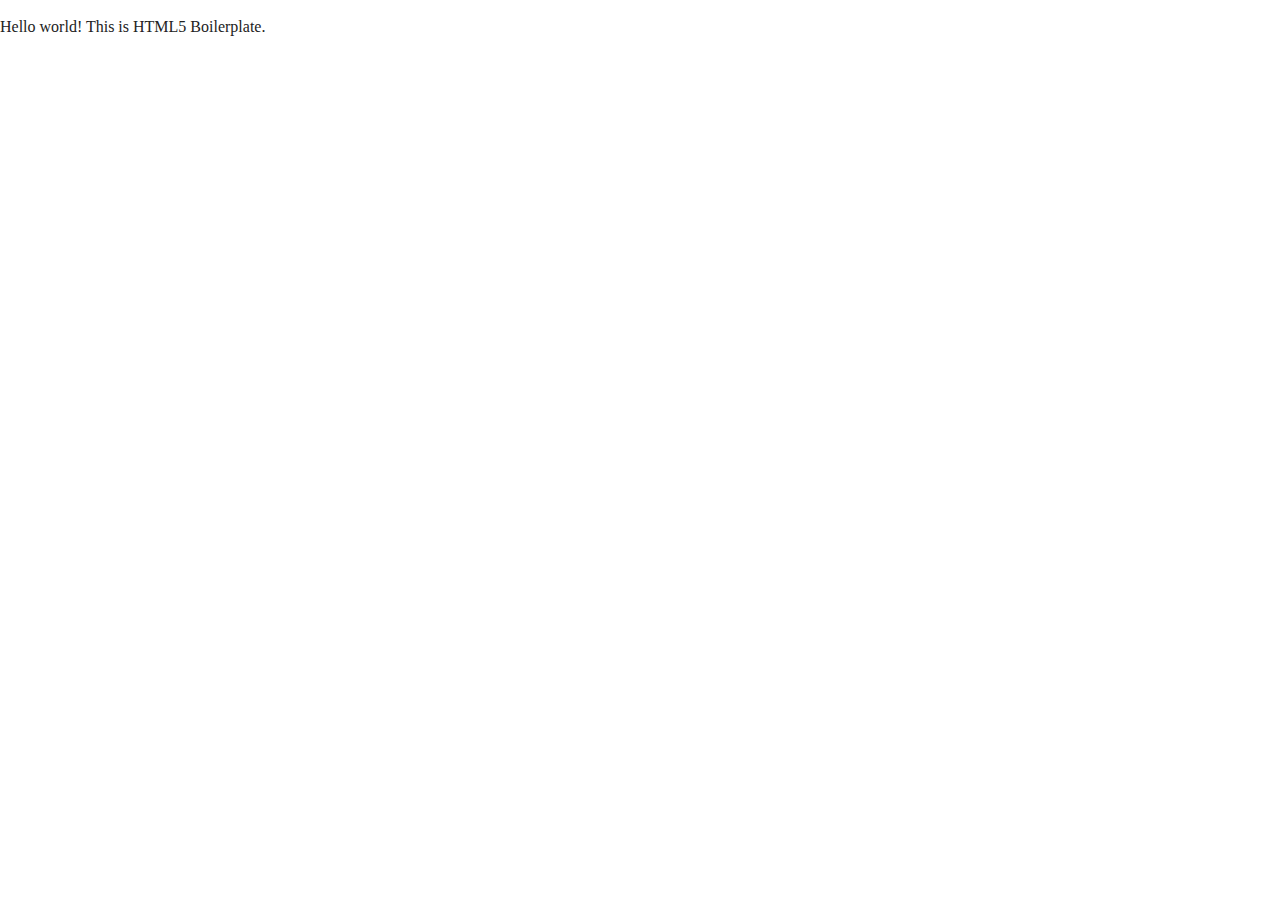
==== about/index.html @ 3a3b73b3 "Initial commit" ====
<!doctype html>
<html class="no-js" lang="">

<head>
  <meta charset="utf-8">
  <title></title>
  <meta name="description" content="">
  <meta name="viewport" content="width=device-width, initial-scale=1">

  <meta property="og:title" content="">
  <meta property="og:type" content="">
  <meta property="og:url" content="">
  <meta property="og:image" content="">

  <link rel="manifest" href="../site.webmanifest">
  <link rel="apple-touch-icon" href="icon.png">
  <!-- Place favicon.ico in the root directory -->

  <link rel="stylesheet" href="../css/normalize.css">
  <link rel="stylesheet" href="../css/main.css">

  <meta name="theme-color" content="#fafafa">
</head>

<body>

  <!-- Add your site or application content here -->
  <p>Hello world! This is HTML5 Boilerplate.</p>
  <script src="../js/vendor/modernizr-3.11.2.min.js"></script>
  <script src="../js/plugins.js"></script>
  <script src="../js/main.js"></script>

  <!-- Google Analytics: change UA-XXXXX-Y to be your site's ID. -->
  <script>
    window.ga = function () { ga.q.push(arguments) }; ga.q = []; ga.l = +new Date;
    ga('create', 'UA-XXXXX-Y', 'auto'); ga('set', 'anonymizeIp', true); ga('set', 'transport', 'beacon'); ga('send', 'pageview')
  </script>
  <script src="https://www.google-analytics.com/analytics.js" async></script>
</body>

</html>
---- css/main.css ----
/*! HTML5 Boilerplate v8.0.0 | MIT License | https://html5boilerplate.com/ */

/* main.css 2.1.0 | MIT License | https://github.com/h5bp/main.css#readme */
/*
 * What follows is the result of much research on cross-browser styling.
 * Credit left inline and big thanks to Nicolas Gallagher, Jonathan Neal,
 * Kroc Camen, and the H5BP dev community and team.
 */

/* ==========================================================================
   Base styles: opinionated defaults
   ========================================================================== */

html {
  color: #222;
  font-size: 1em;
  line-height: 1.4;
}

/*
 * Remove text-shadow in selection highlight:
 * https://twitter.com/miketaylr/status/12228805301
 *
 * Vendor-prefixed and regular ::selection selectors cannot be combined:
 * https://stackoverflow.com/a/16982510/7133471
 *
 * Customize the background color to match your design.
 */

::-moz-selection {
  background: #b3d4fc;
  text-shadow: none;
}

::selection {
  background: #b3d4fc;
  text-shadow: none;
}

/*
 * A better looking default horizontal rule
 */

hr {
  display: block;
  height: 1px;
  border: 0;
  border-top: 1px solid #ccc;
  margin: 1em 0;
  padding: 0;
}

/*
 * Remove the gap between audio, canvas, iframes,
 * images, videos and the bottom of their containers:
 * https://github.com/h5bp/html5-boilerplate/issues/440
 */

audio,
canvas,
iframe,
img,
svg,
video {
  vertical-align: middle;
}

/*
 * Remove default fieldset styles.
 */

fieldset {
  border: 0;
  margin: 0;
  padding: 0;
}

/*
 * Allow only vertical resizing of textareas.
 */

textarea {
  resize: vertical;
}

/* ==========================================================================
   Author's custom styles
   ========================================================================== */

/* ==========================================================================
   Helper classes
   ========================================================================== */

/*
 * Hide visually and from screen readers
 */

.hidden,
[hidden] {
  display: none !important;
}

/*
 * Hide only visually, but have it available for screen readers:
 * https://snook.ca/archives/html_and_css/hiding-content-for-accessibility
 *
 * 1. For long content, line feeds are not interpreted as spaces and small width
 *    causes content to wrap 1 word per line:
 *    https://medium.com/@jessebeach/beware-smushed-off-screen-accessible-text-5952a4c2cbfe
 */

.sr-only {
  border: 0;
  clip: rect(0, 0, 0, 0);
  height: 1px;
  margin: -1px;
  overflow: hidden;
  padding: 0;
  position: absolute;
  white-space: nowrap;
  width: 1px;
  /* 1 */
}

/*
 * Extends the .sr-only class to allow the element
 * to be focusable when navigated to via the keyboard:
 * https://www.drupal.org/node/897638
 */

.sr-only.focusable:active,
.sr-only.focusable:focus {
  clip: auto;
  height: auto;
  margin: 0;
  overflow: visible;
  position: static;
  white-space: inherit;
  width: auto;
}

/*
 * Hide visually and from screen readers, but maintain layout
 */

.invisible {
  visibility: hidden;
}

/*
 * Clearfix: contain floats
 *
 * For modern browsers
 * 1. The space content is one way to avoid an Opera bug when the
 *    `contenteditable` attribute is included anywhere else in the document.
 *    Otherwise it causes space to appear at the top and bottom of elements
 *    that receive the `clearfix` class.
 * 2. The use of `table` rather than `block` is only necessary if using
 *    `:before` to contain the top-margins of child elements.
 */

.clearfix::before,
.clearfix::after {
  content: " ";
  display: table;
}

.clearfix::after {
  clear: both;
}

/* ==========================================================================
   EXAMPLE Media Queries for Responsive Design.
   These examples override the primary ('mobile first') styles.
   Modify as content requires.
   ========================================================================== */

@media only screen and (min-width: 35em) {
  /* Style adjustments for viewports that meet the condition */
}

@media print,
  (-webkit-min-device-pixel-ratio: 1.25),
  (min-resolution: 1.25dppx),
  (min-resolution: 120dpi) {
  /* Style adjustments for high resolution devices */
}

/* ==========================================================================
   Print styles.
   Inlined to avoid the additional HTTP request:
   https://www.phpied.com/delay-loading-your-print-css/
   ========================================================================== */

@media print {
  *,
  *::before,
  *::after {
    background: #fff !important;
    color: #000 !important;
    /* Black prints faster */
    box-shadow: none !important;
    text-shadow: none !important;
  }

  a,
  a:visited {
    text-decoration: underline;
  }

  a[href]::after {
    content: " (" attr(href) ")";
  }

  abbr[title]::after {
    content: " (" attr(title) ")";
  }

  /*
   * Don't show links that are fragment identifiers,
   * or use the `javascript:` pseudo protocol
   */
  a[href^="#"]::after,
  a[href^="javascript:"]::after {
    content: "";
  }

  pre {
    white-space: pre-wrap !important;
  }

  pre,
  blockquote {
    border: 1px solid #999;
    page-break-inside: avoid;
  }

  /*
   * Printing Tables:
   * https://web.archive.org/web/20180815150934/http://css-discuss.incutio.com/wiki/Printing_Tables
   */
  thead {
    display: table-header-group;
  }

  tr,
  img {
    page-break-inside: avoid;
  }

  p,
  h2,
  h3 {
    orphans: 3;
    widows: 3;
  }

  h2,
  h3 {
    page-break-after: avoid;
  }
}
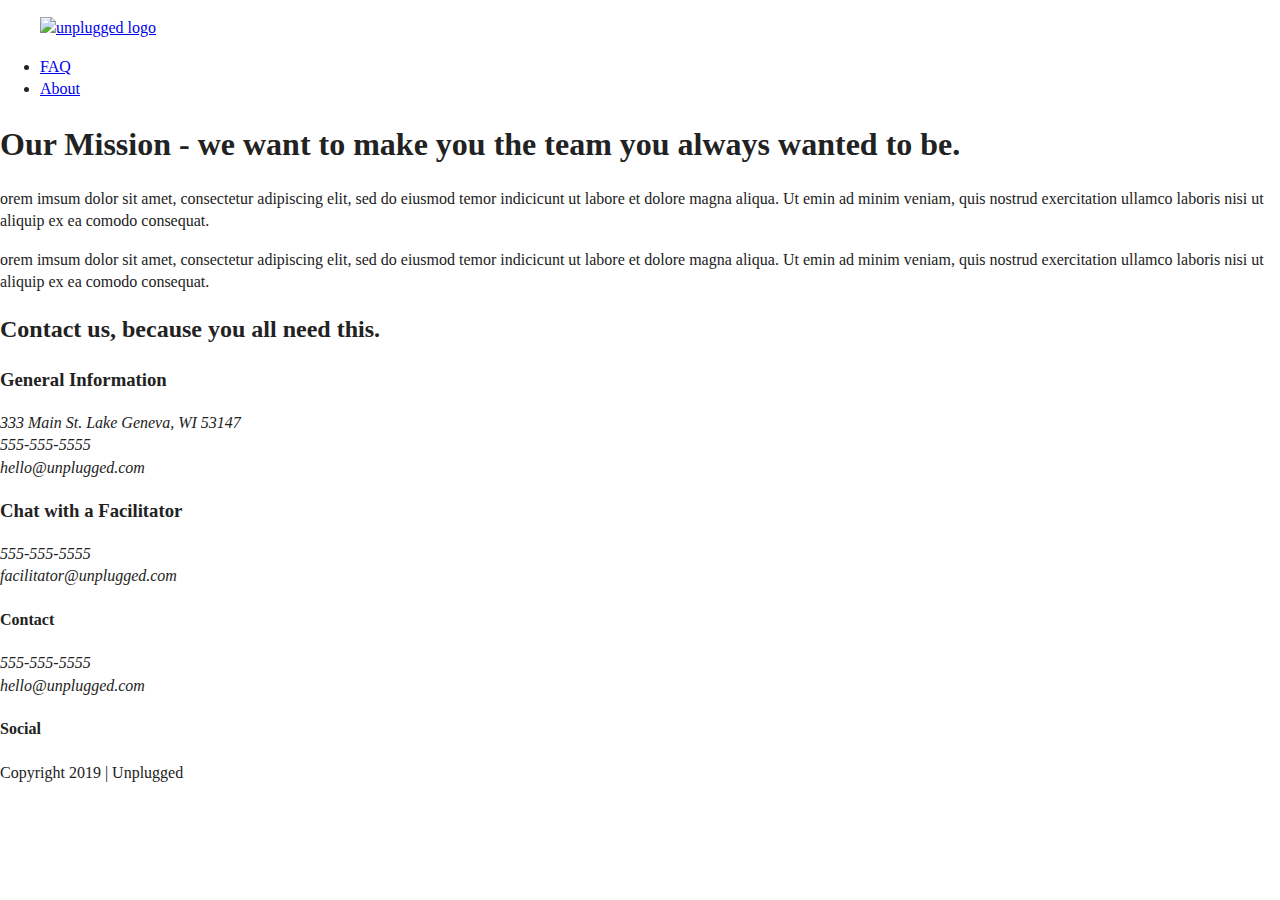
==== commit 001eb101: "Finished coding 'about' page." ====
--- a/about/index.html
+++ b/about/index.html
@@ -13,7 +13,7 @@
   <meta property="og:image" content="">
 
   <link rel="manifest" href="../site.webmanifest">
-  <link rel="apple-touch-icon" href="icon.png">
+  <link rel="apple-touch-icon" href="../icon.png">
   <!-- Place favicon.ico in the root directory -->
 
   <link rel="stylesheet" href="../css/normalize.css">
@@ -25,7 +25,85 @@
 <body>
 
   <!-- Add your site or application content here -->
-  <p>Hello world! This is HTML5 Boilerplate.</p>
+<header>
+    <div class="content-wrapper">
+        <figure>
+        <a href="#"><img src="img/unpluggedlogo.png" alt="unplugged logo"></a>
+        </figure>
+        <div class="header-divider"></div>
+        <nav>
+            <ul>
+                <li><a href="faq/index.html" target="_blank">FAQ</a></li>
+                <li><a href="about/index.html" target="_blank">About</a></li>
+            </ul>
+        </nav>
+    </div>
+</header>
+
+<main>
+    <section class="mission">
+        <div class="content-wrapper">
+            <h1>Our Mission - we want to make you the team you always wanted to be.</h1>
+            <div class="mission-content">
+                <p>orem imsum dolor sit amet, consectetur adipiscing elit, sed do eiusmod temor indicicunt ut labore et dolore magna aliqua. Ut emin ad minim veniam, quis nostrud exercitation ullamco laboris nisi ut aliquip ex ea comodo consequat.</p>
+                
+                <p>orem imsum dolor sit amet, consectetur adipiscing elit, sed do eiusmod temor indicicunt ut labore et dolore magna aliqua. Ut emin ad minim veniam, quis nostrud exercitation ullamco laboris nisi ut aliquip ex ea comodo consequat.</p>
+            </div> 
+        </div> <!--mission content wrapper ends -->
+    </section> <!-- contact-info -->
+    
+    <section class="map">
+        <figure>
+        
+        </figure>
+    </section>
+    
+    <section class="contact-section">
+        <div class="content-wrapper">
+            <h2>Contact us, because you all need this.</h2>
+                <div class="general-info">
+                    <h3>General Information</h3>
+                        <address>
+                            <p>333 Main St. Lake Geneva, WI 53147<br>555-555-5555<br>hello@unplugged.com
+                            </p>
+                        </address>
+                </div>
+                <div class="chat">
+                    <h3>Chat with a Facilitator</h3>
+                        <address>
+                            <p>555-555-5555<br>facilitator@unplugged.com</p>
+                        </address>
+                </div>
+         </div> <!-- content-wrapper ends here -->
+    </section> <!-- content section ends here -->
+</main> <!-- main ends -->
+
+<footer>
+    <div class="content-wrapper">
+        <div class="footer-content">
+            <div class="contact">
+                <h4>Contact</h4>
+                   <address>
+                        <p> 555-555-5555<br> hello@unplugged.com</p>
+                    </address>
+            </div>
+            <div class="social">
+                <h4>Social</h4>
+                    <div class="social-icons">
+                        <p><a href="https://www.facebook.com/yoursite" target="_blank"></a></p>
+                        <!-- other social links here -->
+                        <p><a href="https://www.twitter.com/yoursite" target="_blank"></a></p>
+                        <p><a href="https://www.instagram.com/yoursite" target="_blank"></a></p>
+                    </div>
+            </div>
+         </div> <!-- footer content ends -->
+     </div> <!-- footer content-wrapper ends -->
+     
+     <div class="copyright">
+        <p>Copyright 2019 | Unplugged</p>
+    </div>
+</footer>
+
   <script src="../js/vendor/modernizr-3.11.2.min.js"></script>
   <script src="../js/plugins.js"></script>
   <script src="../js/main.js"></script>
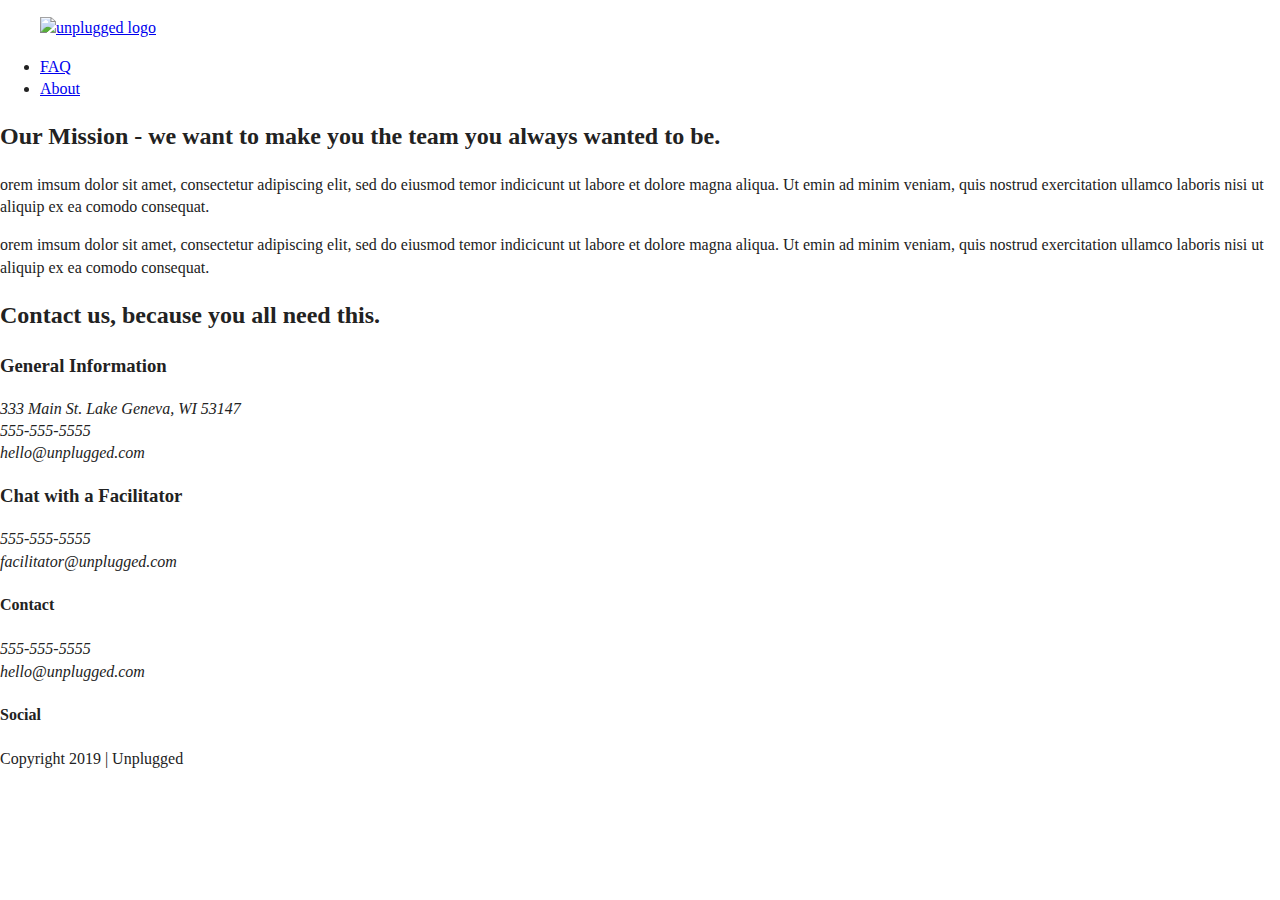
==== commit e0b328fd: "Correction to 'about' page and  finished coding  'faq' page." ====
--- a/about/index.html
+++ b/about/index.html
@@ -43,7 +43,7 @@
 <main>
     <section class="mission">
         <div class="content-wrapper">
-            <h1>Our Mission - we want to make you the team you always wanted to be.</h1>
+            <h2>Our Mission - we want to make you the team you always wanted to be.</h2>
             <div class="mission-content">
                 <p>orem imsum dolor sit amet, consectetur adipiscing elit, sed do eiusmod temor indicicunt ut labore et dolore magna aliqua. Ut emin ad minim veniam, quis nostrud exercitation ullamco laboris nisi ut aliquip ex ea comodo consequat.</p>
                 
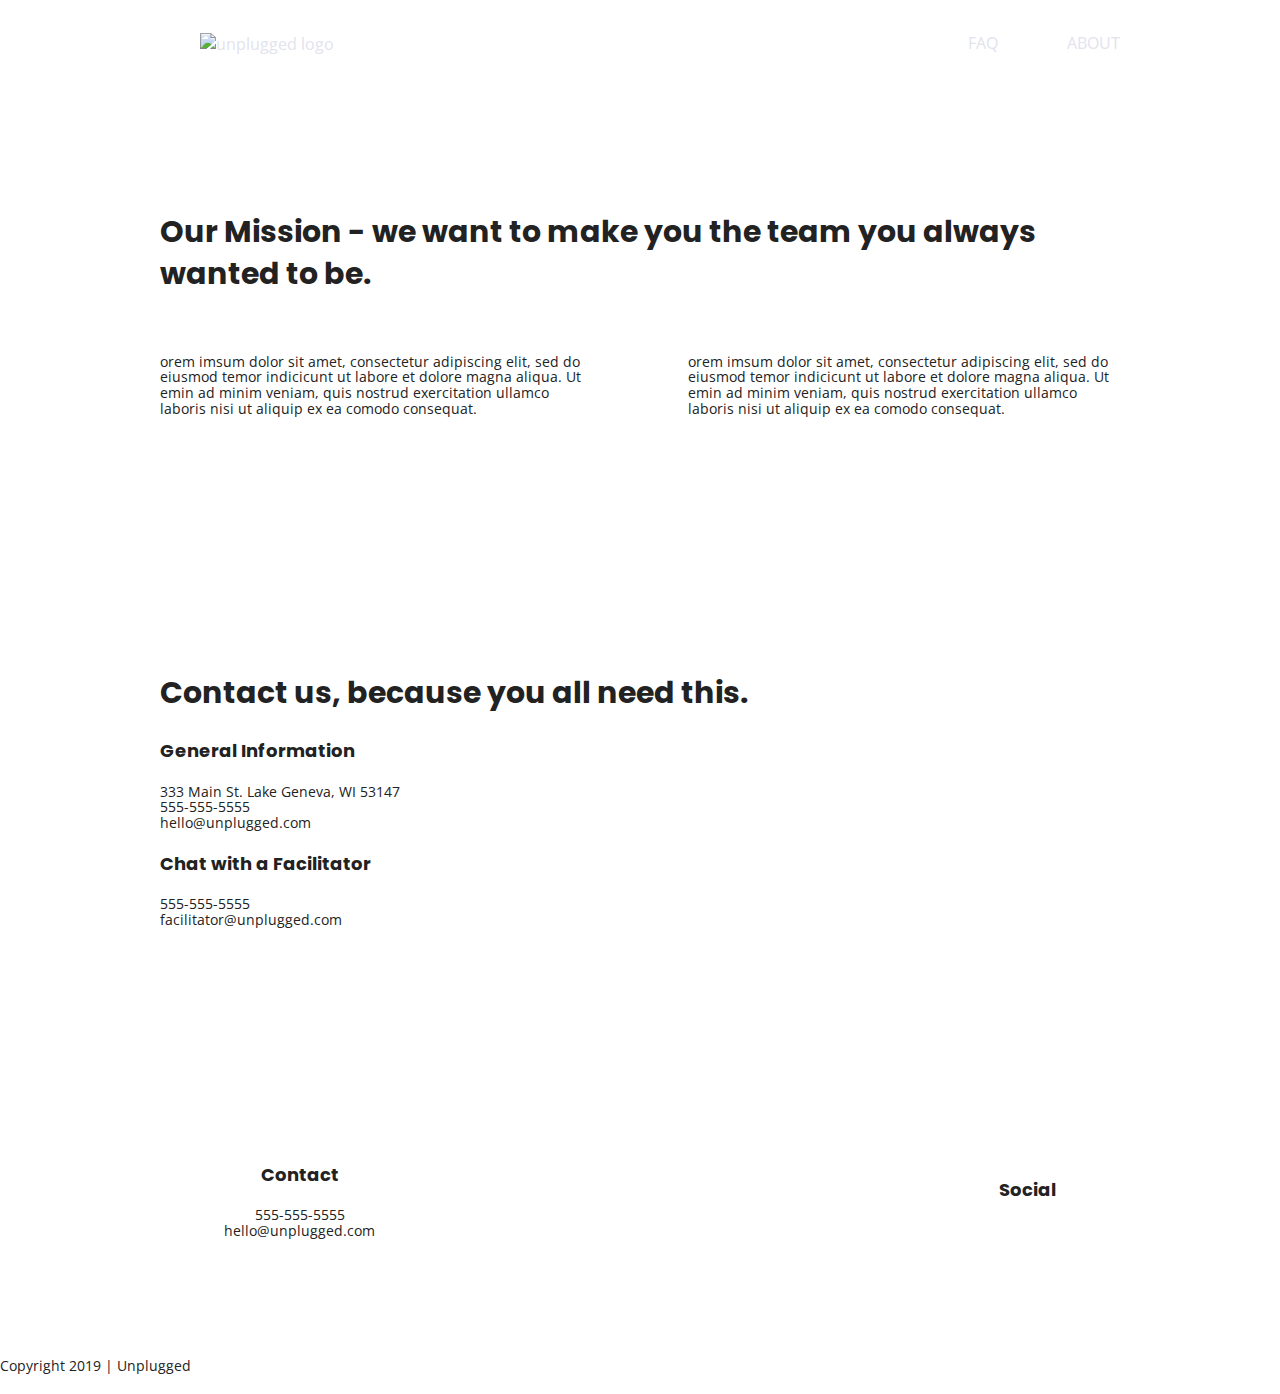
==== commit 0ee86ba6: "Text styles implemented." ====
--- a/about/index.html
+++ b/about/index.html
@@ -18,6 +18,8 @@
 
   <link rel="stylesheet" href="../css/normalize.css">
   <link rel="stylesheet" href="../css/main.css">
+  <!-- Google Fonts -->  	
+  <link href="https://fonts.googleapis.com/css?family=Open+Sans:400,700|Poppins:500,700" rel="stylesheet">
 
   <meta name="theme-color" content="#fafafa">
 </head>
@@ -34,7 +36,7 @@
         <nav>
             <ul>
                 <li><a href="faq/index.html" target="_blank">FAQ</a></li>
-                <li><a href="about/index.html" target="_blank">About</a></li>
+                <li><a href="about/index.html" target="_blank">ABOUT</a></li>
             </ul>
         </nav>
     </div>
--- a/css/main.css
+++ b/css/main.css
@@ -86,6 +86,257 @@
 /* ==========================================================================
    Author's custom styles
    ========================================================================== */
+   
+   /* General Styles */
+   
+   html {
+    font-size: 16px;
+   }
+   
+   body {
+    font-family: 'Open Sans', sans-serif;
+    font-size: 1em;
+    text-align: left;
+   }
+   
+   ul, ol {
+     list-style-type: none;
+   }
+   
+   a {
+     color: #e2e3ed;
+     text-decoration: none;
+   }
+   
+   h1, h2, h3, h4 {
+     font-family: 'Poppins', sans-serif;
+   }
+   
+   h1 {
+     font-size: 2.25em;
+   }
+   
+   h2 {
+     font-size: 1.875em;
+   }
+   
+   h3, h4 {
+     font-size: 1.125em; 
+     margin: 20px 0;
+   }
+   
+   p {
+     font-size: .875em;
+     line-height: 1.125;
+   }
+   
+   img {
+     
+   }
+   
+   address {
+     font-style: normal;   
+   }
+   
+   .content-wrapper {
+       width: 90%;
+       margin: 50px 0;
+    }
+   
+   /* -------------- Base Header - Footer Styles ------------------*/
+   
+   header,
+   footer {
+       display: flex;
+       justify-content: center;
+       align-items: center;
+       flex-flow: row wrap;
+    }
+    
+   
+   /* --- Header Styles ----*/
+   
+   header {
+       padding: 15px 0;
+   }
+   
+   header .content-wrapper {
+       display: flex;
+       justify-content: center;
+       align-items: center;
+       flex-flow: row wrap;
+       margin: 0;
+   }
+   
+   .header-divider {
+       width: 100%;
+       height: 1px;
+       margin: 10px 0 20px 0;
+   
+   }
+   
+   header nav {
+       width: 60%;
+       display: flex;
+       justify-content: space-around;
+       align-items: center;
+       flex-flow: row wrap;
+    }
+   
+   header nav ul {
+       width: 100%;
+       display: flex;
+       justify-content: space-around;
+   }
+   
+   /*---Footer styles----*/
+   
+   footer {
+       flex-direction: column;
+   }
+   
+   footer p {
+       margin: 0;
+   }
+   
+   footer .content-wrapper {
+       width: 55%;
+       margin: 50px 0;
+       text-align: center
+     }
+   
+   footer .contact {
+       margin-bottom: 50px;
+   }
+   
+   footer .social-icons {
+      display: flex;
+      justify-content: space-around;
+      align-items: center;
+   }
+  
+   footer .social-icons p {
+      display: flex;
+      justify-content: center;
+      align-items: center;
+   }
+   
+   footer .copyright {
+       margin: 20px 0;
+   }
+   
+   /* -------------- Mobile Styles - Homepage ------------------*/
+   
+    /* Hero area*/
+
+   .hero-area {
+       display: flex;
+       justify-content: center;
+       flex-flow: row wrap;
+   
+   }
+   
+    /* Aside */
+
+   aside {
+       display: flex;
+       justify-content: center;
+       align-items: center;
+       flex-flow: row wrap;
+   }
+   
+   /*Features*/
+   
+   .features {
+       display: flex;
+       justify-content: center;
+       flex-flow: row wrap;
+   }
+   
+   .features h2 {
+       margin-bottom: 60px;
+   }
+   
+   .features .features-items {
+       display: flex;
+       justify-content: center;
+       align-items: center;
+       flex-flow: row wrap;
+    }
+    
+   .features article {
+       width: 63%;
+       margin: 30px 0;
+    
+    }
+    
+    .features p {
+       margin: 0;
+    }
+   
+   /*Reviews*/
+   
+  .reviews {
+      display: flex;
+      justify-content: center;
+      flex-flow: row wrap;
+  }
+  
+  .reviews h2 {
+      margin-bottom: 40px;
+  }
+  
+  .reviews h3 {
+      width: 55%;
+      margin: 20px 0;
+  }
+  
+  /*--------------- About Page ------------------*/
+  
+  .mission {
+      display: flex;
+      justify-content: center;
+      align-items: center;
+      flex-flow: row wrap;
+  }
+  
+  .contact-section {
+      display: flex;
+      justify-content: center;
+      align-items: center;
+      flex-flow: row wrap;
+  }
+  
+  .contact-content p {
+      margin: 0;
+  }
+  
+  /*-------------- FAQ Page --------------------*/
+  
+  .faq {
+      display: flex;
+      justify-content: center;
+      align-items: center;
+      flex-flow: row wrap;
+  }
+  
+  .faq .content-wrapper {
+      margin: 50px 0 0 0;
+      display: flex;
+      justify-content: center;
+      align-items: center;
+      flex-flow: row wrap;
+  }
+  
+   .faq h2 {
+      margin-bottom: 40px;
+  }
+  
+  .faq-content  {
+      margin-bottom: 50px;
+  }
+   
+  
 
 /* ==========================================================================
    Helper classes
@@ -175,17 +426,192 @@
    Modify as content requires.
    ========================================================================== */
 
-@media only screen and (min-width: 35em) {
-  /* Style adjustments for viewports that meet the condition */
-}
-
-@media print,
-  (-webkit-min-device-pixel-ratio: 1.25),
-  (min-resolution: 1.25dppx),
-  (min-resolution: 120dpi) {
-  /* Style adjustments for high resolution devices */
-}
-
+@media only screen and (min-width: 768px) {
+    /*Tablet styles here*/
+    
+    /*General styles*/
+    .content-wrapper {
+        max-width: 640px;
+        margin: 100px 0;
+      }
+      
+    /*Header*/
+    header {
+        justify-content: space-around;
+        padding: 33px 0;
+    }
+    
+    header .content-wrapper {
+        width: 100%;
+        justify-content: space-between;
+    }
+    
+    header nav {
+        width: 20%;
+    }
+    
+    header nav ul {
+        justify-content: space-between;
+    }
+    
+    .header-divider {
+        display: none;
+    }
+    
+    /*Hero area*/
+    
+    aside .content-wrapper {
+        margin: 50px 0;
+        display: flex;
+        justify-content: space-between;
+        flex-flow: row wrap;
+    }
+    
+    aside .content-wrapper .form-description, 
+    aside .content-wrapper .form {
+        width: 40%;
+        margin: 0;
+    }
+    
+    /*Features*/
+    .features article {
+        display: flex;
+        justify-content: center;
+        align-items: center;
+        flex-flow: column wrap;
+        flex-basis: 50%;
+    }
+    
+    .features .features-item-description {
+        width: 62%;
+    }
+    
+    /*Reviews*/
+    .reviews article {
+        diplay: flex;
+        justify-content: space-between;
+    }
+    
+    .reviews article div {
+        width: 49%;
+    }
+    
+    /*Footer*/
+    footer .content-wrapper {
+        width: 65%;
+        margin: 100px 0;
+    }
+    
+    .footer-content {
+        display: flex;
+        justify-content: space-between;
+        align-items: center;
+    }
+    
+    footer .contact {
+        margin-bottom: 0;
+    }
+    
+    footer .copyright {
+        width: 100%;
+    }
+    
+    /*---------- About page --------*/
+    
+    .mission-content {
+        display: flex;
+        justify-content: space-between;
+        align-items: center;
+        padding-top: 20px;
+    }
+    
+    .mission-content p {
+        width: 45%;
+    }
+    
+    .content-section .content-wrapper h2{
+        width: 80%;
+    }
+    
+    .contact-content {
+        display: flex;
+        justify-content: space-between;
+        align-items: flex-start;
+    }
+    
+    /*---------- FAQ Page -----------*/
+    header {
+        padding: 15px 0;
+    }
+    
+     .faq .content-wrapper {
+        justify-content: space-between;
+    }
+    
+    .faq-content {
+        flex-basis: 45%;
+    }
+    
+    .faq h2 {
+        width: 100%;
+    }    
+}
+
+@media only screen and (min-width: 1200px) {
+    /*Desktop styles here*/
+    
+    .content-wrapper {
+        max-width: 960px;
+    }
+    
+    /* Hero area */
+    
+    .hero-area h1 {
+        width: 60%;
+    }
+    
+    /* Aside */
+    
+    aside .content-wrapper {
+        justify-content: space-around;
+    }
+    
+    aside .content-wrapper .form-description, 
+    aside .content-wrapper .form {
+        width: 30%;
+    }
+    
+    /* Features */
+    .features h2 {
+        width: 90%;
+    }
+    
+    .features article {
+        flex-basis: 33%;
+    }
+    
+    /* Reviews */
+    
+    .reviews article div {
+        width: 42%;
+    }
+    
+    /*------------- About Page ----------*/
+    
+    .mission h2,
+    .contact-section .content-wrapper h2 {
+        width: 95%;
+    }
+    
+    /*------------FAQ Page --------------*/
+    
+    
+    .faq h2 {
+        width: 100%;
+    }
+}
+    
+  
 /* ==========================================================================
    Print styles.
    Inlined to avoid the additional HTTP request:
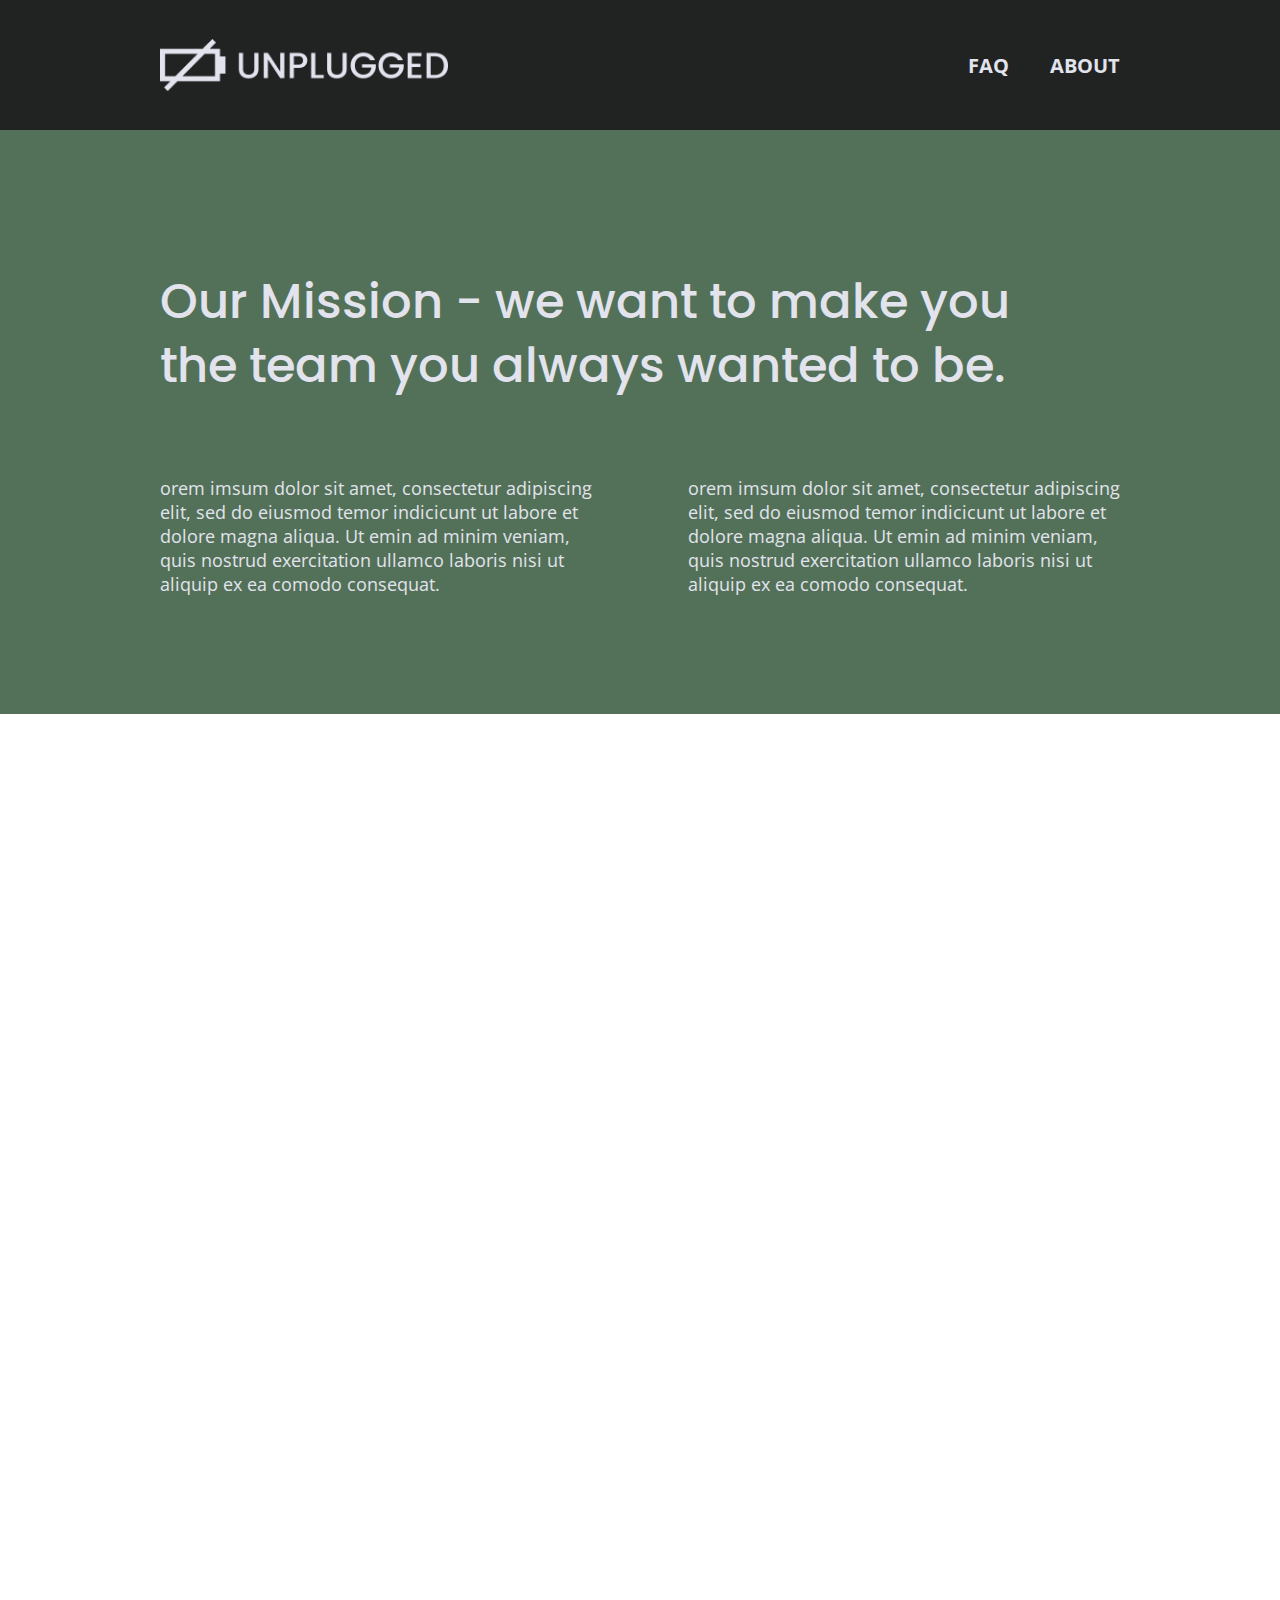
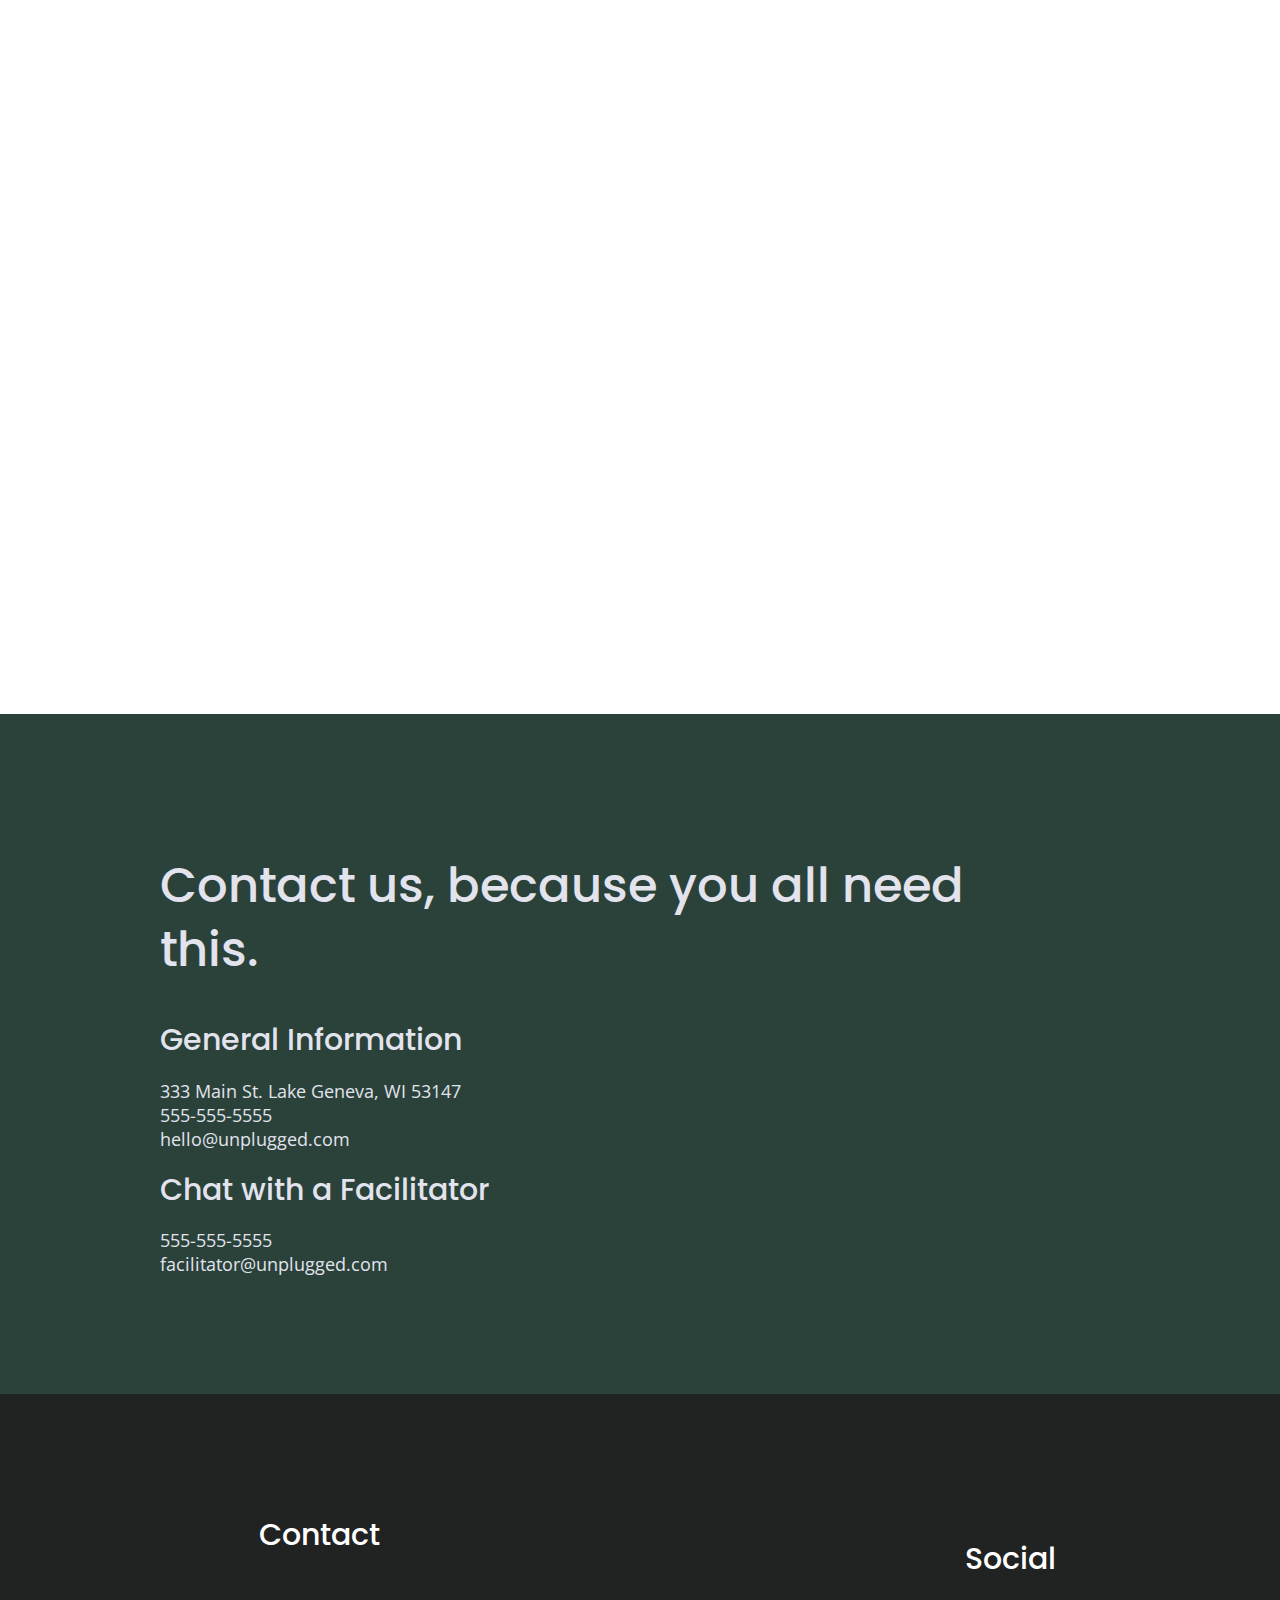
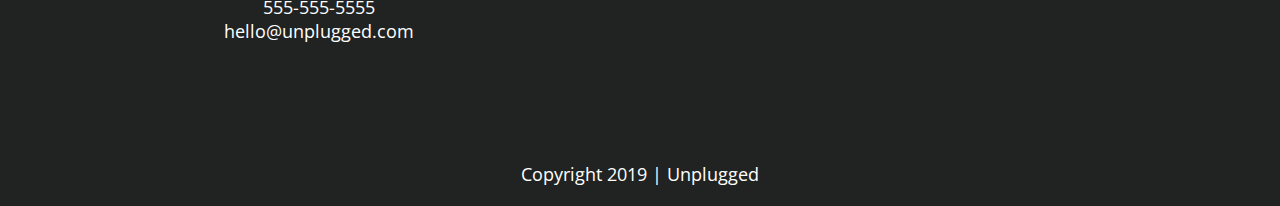
==== commit 11211fd6: "Corrected error in  'Reviews' section of homepage, updated 'About' page and added  map, updated 'FAQ" ====
--- a/about/index.html
+++ b/about/index.html
@@ -30,13 +30,13 @@
 <header>
     <div class="content-wrapper">
         <figure>
-        <a href="#"><img src="img/unpluggedlogo.png" alt="unplugged logo"></a>
+           <a href="#"> <img src="../img/unpluggedlogo.png" alt="unplugged logo"></a>
         </figure>
         <div class="header-divider"></div>
         <nav>
             <ul>
                 <li><a href="faq/index.html" target="_blank">FAQ</a></li>
-                <li><a href="about/index.html" target="_blank">ABOUT</a></li>
+                <li><a href="about/index.html" target="_blank">About</a></li>
             </ul>
         </nav>
     </div>
@@ -56,7 +56,7 @@
     
     <section class="map">
         <figure>
-        
+            <iframe src="https://www.google.com/maps/embed?pb=!1m18!1m12!1m3!1d2937.0859628856965!2d-88.42648574951345!3d42.59591962806514!2m3!1f0!2f0!3f0!3m2!1i1024!2i768!4f13.1!3m3!1m2!1s0x88058bbef1e33f19%3A0xa9e28adaef1aa0be!2s333%20Main%20St%2C%20Lake%20Geneva%2C%20WI%2053147%2C%20USA!5e0!3m2!1sen!2suk!4v1613220710590!5m2!1sen!2suk" width="600" height="450" frameborder="0" style="border:0;" allowfullscreen="" aria-hidden="false" tabindex="0"></iframe>
         </figure>
     </section>
     
--- a/css/main.css
+++ b/css/main.css
@@ -97,10 +97,11 @@
     font-family: 'Open Sans', sans-serif;
     font-size: 1em;
     text-align: left;
+    color: #e2e3ed;
    }
    
    ul, ol {
-     list-style-type: none;
+    list-style-type: none;
    }
    
    a {
@@ -108,13 +109,11 @@
      text-decoration: none;
    }
    
-   h1, h2, h3, h4 {
+   h2, h3, h4 {
      font-family: 'Poppins', sans-serif;
-   }
-   
-   h1 {
-     font-size: 2.25em;
-   }
+     font-weight: 500;
+   }
+   
    
    h2 {
      font-size: 1.875em;
@@ -131,7 +130,11 @@
    }
    
    img {
-     
+     width: 100%;
+   }
+   
+   figure {
+       margin: 0;
    }
    
    address {
@@ -151,6 +154,7 @@
        justify-content: center;
        align-items: center;
        flex-flow: row wrap;
+       background-color: #202322;
     }
     
    
@@ -172,11 +176,15 @@
        width: 100%;
        height: 1px;
        margin: 10px 0 20px 0;
+       background-color: #3a3a3a;
    
    }
    
    header nav {
        width: 60%;
+       font-size: 1.125em;
+       font-weight: 700;
+       text-transform: uppercase;
        display: flex;
        justify-content: space-around;
        align-items: center;
@@ -189,9 +197,23 @@
        justify-content: space-around;
    }
    
+   header nav ul li {
+      font-size: 1.125em;
+   }
+   
+   header figure {
+       width: 60%;
+       display: flex;
+       justify-content: center;
+       align-items: center;
+       flex-flow: row wrap;
+   }
+   
    /*---Footer styles----*/
    
    footer {
+       text-align: center;
+       color:#ffffff; 
        flex-direction: column;
    }
    
@@ -202,7 +224,6 @@
    footer .content-wrapper {
        width: 55%;
        margin: 50px 0;
-       text-align: center
      }
    
    footer .contact {
@@ -233,8 +254,21 @@
        display: flex;
        justify-content: center;
        flex-flow: row wrap;
-   
-   }
+       min-height: 500px;
+       background: url("../img/jake-melara-30679-unsplash.jpg");
+       background-size: cover;
+       background-repeat: no repeat;
+       background-position: center;
+   }
+   
+   
+   .hero-area h1 {
+       font-size: 2.25em;
+       font-family: 'Poppins', Helvetica, Arial, sans-serif;
+       font-weight: 500;
+       line-height: 1.2;
+   }
+   
    
     /* Aside */
 
@@ -243,7 +277,34 @@
        justify-content: center;
        align-items: center;
        flex-flow: row wrap;
-   }
+       background-color: #527158;
+   }
+   
+   aside.form {
+       margin-top: 30px;
+   }
+   
+   input[type=text] {
+      box-sizing: border-box;
+      width: 100%;
+      color: #2a423a;
+      font-style: italic;
+      padding: 1em;
+   }
+
+   input[type=button] {
+      width: 100%;
+      padding: 20px 0;
+      margin-top: 20px;
+      background-color: #2a423a;
+      font-family: 'Poppins', Helvetica, Arial, sans-serif;
+      font-weight: 500;
+      font-size: 1.125em;
+      color: #e2e3ed;
+      border: none;
+      text-align: center;
+      text-transform: uppercase;
+   } 
    
    /*Features*/
    
@@ -251,7 +312,9 @@
        display: flex;
        justify-content: center;
        flex-flow: row wrap;
-   }
+       background: url("../img/rawpixel-800820-unsplash1.jpg") center no-repeat #333;
+       background-size: cover;
+    }
    
    .features h2 {
        margin-bottom: 60px;
@@ -267,49 +330,70 @@
    .features article {
        width: 63%;
        margin: 30px 0;
-    
     }
     
     .features p {
+       text-align: center;
        margin: 0;
     }
    
    /*Reviews*/
    
-  .reviews {
-      display: flex;
-      justify-content: center;
-      flex-flow: row wrap;
-  }
-  
-  .reviews h2 {
-      margin-bottom: 40px;
-  }
-  
-  .reviews h3 {
-      width: 55%;
-      margin: 20px 0;
-  }
+    .reviews {
+       display: flex;
+       justify-content: center;
+       flex-flow: row wrap;
+       background-color: #2a423a;
+    }
+    
+  
+    .reviews h2 {
+       margin-bottom: 40px;
+       line-height: 1;
+    }
+  
+    .reviews h3 {
+       width: 55%;
+       margin: 20px 0;
+    }
   
   /*--------------- About Page ------------------*/
   
-  .mission {
-      display: flex;
-      justify-content: center;
-      align-items: center;
-      flex-flow: row wrap;
-  }
-  
-  .contact-section {
-      display: flex;
-      justify-content: center;
-      align-items: center;
-      flex-flow: row wrap;
-  }
-  
-  .contact-content p {
-      margin: 0;
-  }
+    .mission {
+       display: flex;
+       justify-content: center;
+       align-items: center;
+       flex-flow: row wrap;
+       background-color: #527158;
+    }
+    
+    .map figure {
+        width: 100%;
+        position: relative;
+        padding-bottom: 125%;
+        height: 0;
+        overflow: hidden;
+    }
+    
+    .map iframe {
+        position: absolute;
+        top: 0;
+        left: 0;
+        width: 100%;
+        height: 100%;
+    }
+  
+    .contact-section {
+       display: flex;
+       justify-content: center;
+       align-items: center;
+       flex-flow: row wrap;
+       background-color: #2a423a;
+    }
+  
+    .contact-content p {
+       margin: 0;
+    }
   
   /*-------------- FAQ Page --------------------*/
   
@@ -318,6 +402,7 @@
       justify-content: center;
       align-items: center;
       flex-flow: row wrap;
+      background-color: #527158;
   }
   
   .faq .content-wrapper {
@@ -330,10 +415,15 @@
   
    .faq h2 {
       margin-bottom: 40px;
+      line-height: 1;
   }
   
   .faq-content  {
       margin-bottom: 50px;
+  }
+  
+  .faq-content h4 {
+      line-height: 1.333;
   }
    
   
@@ -430,10 +520,24 @@
     /*Tablet styles here*/
     
     /*General styles*/
-    .content-wrapper {
+    
+    
+  
+    
+     .content-wrapper {
         max-width: 640px;
         margin: 100px 0;
-      }
+     }
+      
+     h2 {
+        font-size: 2.25em;
+        line-height: 1.333;
+     }
+
+     h3 {
+        font-size: 1.5em;
+        line-height: 1.25;
+     }
       
     /*Header*/
     header {
@@ -446,8 +550,13 @@
         justify-content: space-between;
     }
     
+    header figure {
+       width: 36%;
+    }
+     
+    
     header nav {
-        width: 20%;
+    width: 30%;
     }
     
     header nav ul {
@@ -460,6 +569,17 @@
     
     /*Hero area*/
     
+    .hero-area {
+        min-height: 600px;
+    }
+    
+    .hero-area h1 {
+        font-size: 3em;
+        line-height: 1;
+        margin: 0;
+}
+    
+    /* Aside */
     aside .content-wrapper {
         margin: 50px 0;
         display: flex;
@@ -474,6 +594,11 @@
     }
     
     /*Features*/
+    
+    .features h2 {
+        margin-bottom: 20px;
+    }
+    
     .features article {
         display: flex;
         justify-content: center;
@@ -488,13 +613,26 @@
     
     /*Reviews*/
     .reviews article {
-        diplay: flex;
+        display: flex;
         justify-content: space-between;
     }
     
+    .reviews h2 {
+        width: 85%;
+    }
+    
+    .reviews article figure,
     .reviews article div {
-        width: 49%;
-    }
+        width:49%;
+     }
+     
+    .reviews h3 {
+        width: 75%;
+        margin: 0;
+     }
+     
+    
+   
     
     /*Footer*/
     footer .content-wrapper {
@@ -502,14 +640,24 @@
         margin: 100px 0;
     }
     
-    .footer-content {
+    footer .footer-content {
         display: flex;
         justify-content: space-between;
         align-items: center;
+        flex-direction: row;
     }
     
     footer .contact {
         margin-bottom: 0;
+    }
+    
+    footer h4 {
+        font-size: 1.5em;
+        margin-bottom: 40px;
+    }
+    
+    footer p {
+        line-height: 1.285;
     }
     
     footer .copyright {
@@ -539,10 +687,12 @@
         align-items: flex-start;
     }
     
+    .contact-content h4 {
+        font-size: 1.5em;
+    }
+    
     /*---------- FAQ Page -----------*/
-    header {
-        padding: 15px 0;
-    }
+   
     
      .faq .content-wrapper {
         justify-content: space-between;
@@ -554,20 +704,58 @@
     
     .faq h2 {
         width: 100%;
-    }    
+    } 
+    
+    .faq h4, .faq p {
+        font-size: .875em;
+        line-height: 1.125;
+    }
 }
 
 @media only screen and (min-width: 1200px) {
     /*Desktop styles here*/
     
+
+    
+    header figure {
+       width: 30%;
+       display: flex;
+       justify-content: center;
+       align-items: center;
+       flex-flow: row wrap;
+   }
+   
+    header nav {
+        width: 20%
+    }
+    
     .content-wrapper {
         max-width: 960px;
     }
     
+    h2 {
+    font-size: 2.25em;
+    }
+
+    h3, h4 {
+      font-size: 1.875em;
+    }
+
+    p {
+      font-size: 1.125em;
+      line-height: 1.333;
+    }
+    
+   
     /* Hero area */
+    
+    .hero-area {
+        height: 600px;
+    }
     
     .hero-area h1 {
         width: 60%;
+        font-size: 3.75em;
     }
     
     /* Aside */
@@ -581,6 +769,10 @@
         width: 30%;
     }
     
+    .form-description p {
+        font-size: 1.125em;
+    }
+    
     /* Features */
     .features h2 {
         width: 90%;
@@ -592,8 +784,16 @@
     
     /* Reviews */
     
+    .reviews h2 {
+        padding-bottom: 50px;
+    }
+    
     .reviews article div {
         width: 42%;
+    }
+    
+    footer h4 {
+        font-size: 1.875em;
     }
     
     /*------------- About Page ----------*/
@@ -601,6 +801,11 @@
     .mission h2,
     .contact-section .content-wrapper h2 {
         width: 95%;
+        font-size: 3em;
+    }
+    
+    .contact-content h4 {
+        font-size: 1.875em;
     }
     
     /*------------FAQ Page --------------*/
@@ -608,6 +813,12 @@
     
     .faq h2 {
         width: 100%;
+        font-size: 3em;
+    }
+    
+    .faq h4, .faq p {
+        font-size: 1.125em;
+        line-height: 1;
     }
 }
     
@@ -686,4 +897,3 @@
     page-break-after: avoid;
   }
 }
-
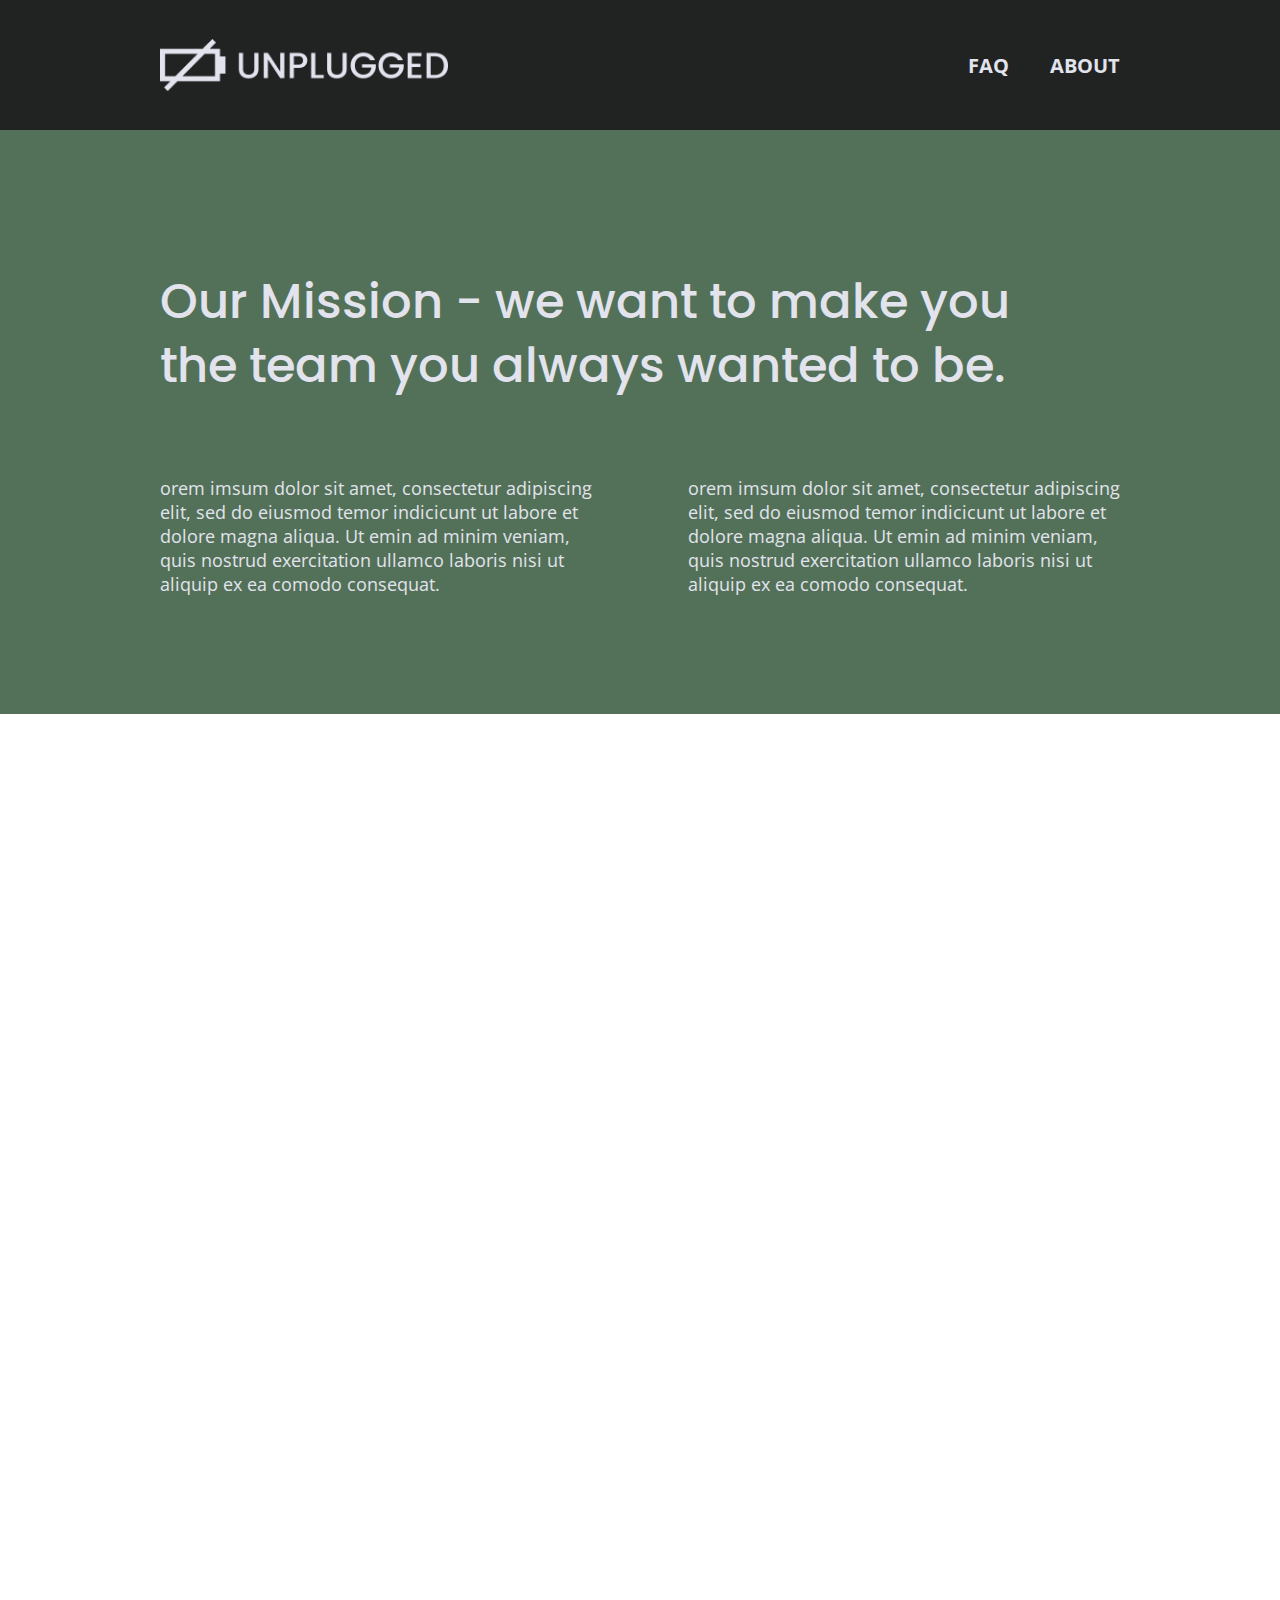
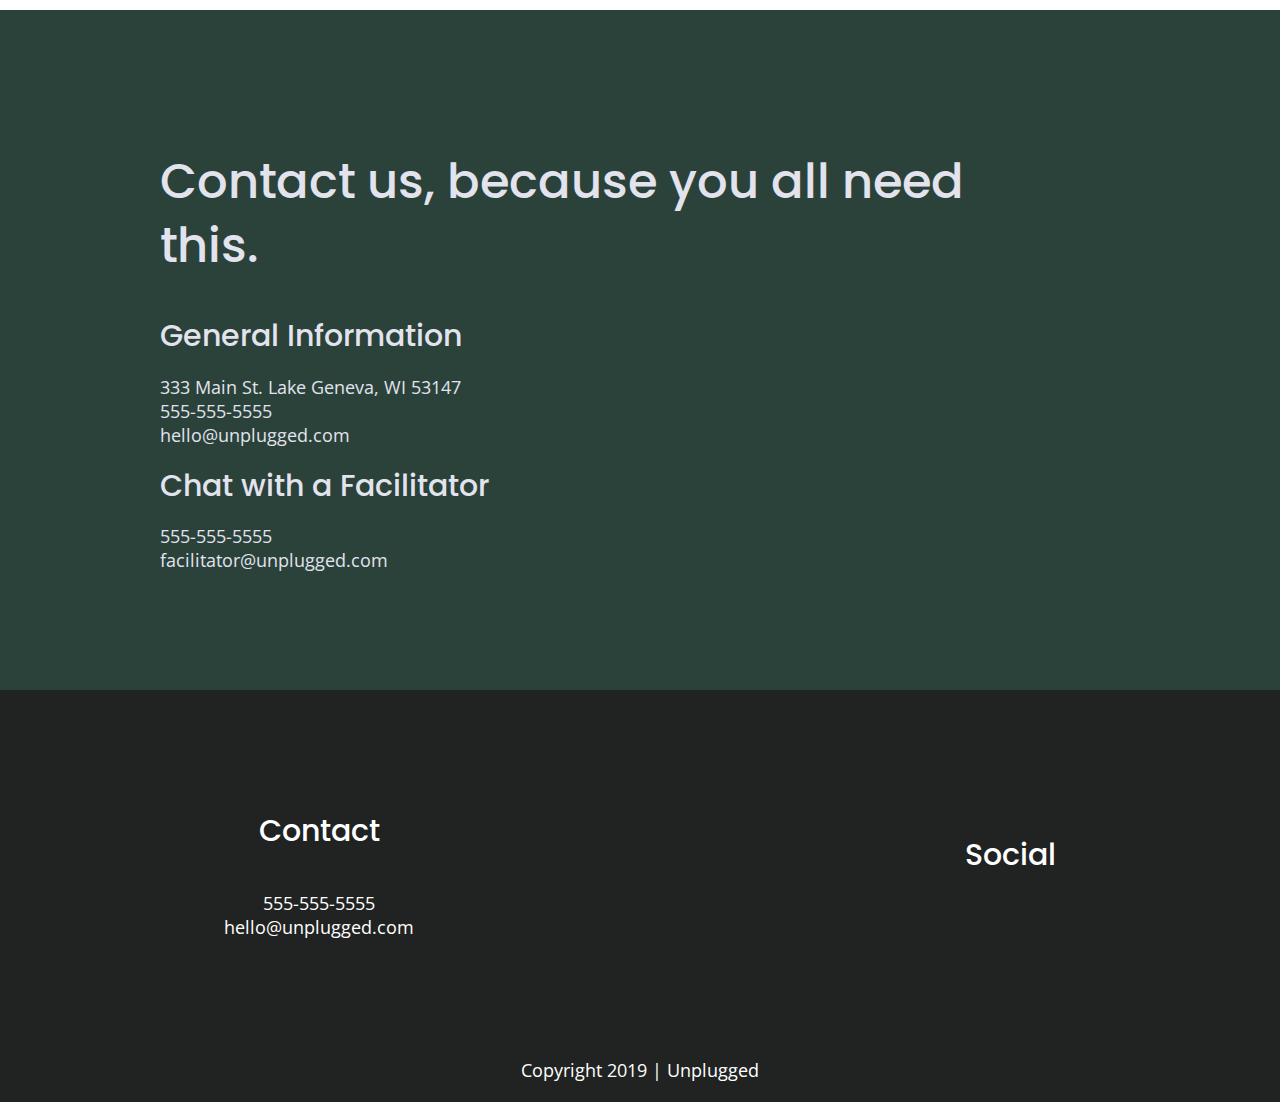
==== commit eb7096a1: "Added 'Features" and "Social" icons. Changed 'Feature' icon colors from mobile,  tablet and desktop." ====
--- a/about/index.html
+++ b/about/index.html
@@ -18,6 +18,7 @@
 
   <link rel="stylesheet" href="../css/normalize.css">
   <link rel="stylesheet" href="../css/main.css">
+  <link rel="stylesheet" href="https://use.fontawesome.com/releases/v5.5.0/css/all.css" integrity="sha384-B4dIYHKNBt8Bc12p+WXckhzcICo0wtJAoU8YZTY5qE0Id1GSseTk6S+L3BlXeVIU" crossorigin="anonymous">
   <!-- Google Fonts -->  	
   <link href="https://fonts.googleapis.com/css?family=Open+Sans:400,700|Poppins:500,700" rel="stylesheet">
 
@@ -92,10 +93,16 @@
             <div class="social">
                 <h4>Social</h4>
                     <div class="social-icons">
-                        <p><a href="https://www.facebook.com/yoursite" target="_blank"></a></p>
+                        <p><a href="https://www.facebook.com/yoursite" target="_blank">
+                        <i class="fab fa-facebook-f"></i>
+                        </a></p>
                         <!-- other social links here -->
-                        <p><a href="https://www.twitter.com/yoursite" target="_blank"></a></p>
-                        <p><a href="https://www.instagram.com/yoursite" target="_blank"></a></p>
+                        <p><a href="https://www.twitter.com/yoursite" target="_blank">
+                        <i class="fab fa-twitter"></i>
+                        </a></p>
+                        <p><a href="https://www.instagram.com/yoursite" target="_blank">
+                        <i class="fab fa-instagram"></i>
+                        </a></p>
                     </div>
             </div>
          </div> <!-- footer content ends -->
--- a/css/main.css
+++ b/css/main.css
@@ -315,6 +315,12 @@
        background: url("../img/rawpixel-800820-unsplash1.jpg") center no-repeat #333;
        background-size: cover;
     }
+    
+    .features i {
+        font-size: 3.75em;
+        margin-bottom: 40px;
+        color:burlywood;
+    }
    
    .features h2 {
        margin-bottom: 60px;
@@ -599,6 +605,11 @@
         margin-bottom: 20px;
     }
     
+    .features i {
+        font-size: 4em;
+        color: brown;
+    }
+    
     .features article {
         display: flex;
         justify-content: center;
@@ -677,6 +688,10 @@
         width: 45%;
     }
     
+    .map figure {
+        padding-bottom: 70%;
+    }
+    
     .content-section .content-wrapper h2{
         width: 80%;
     }
@@ -778,6 +793,10 @@
         width: 90%;
     }
     
+    .features i {
+        color:lemonchiffon;
+    }
+    
     .features article {
         flex-basis: 33%;
     }
@@ -802,6 +821,10 @@
     .contact-section .content-wrapper h2 {
         width: 95%;
         font-size: 3em;
+    }
+    
+    .map figure {
+        padding-bottom: 70%;
     }
     
     .contact-content h4 {
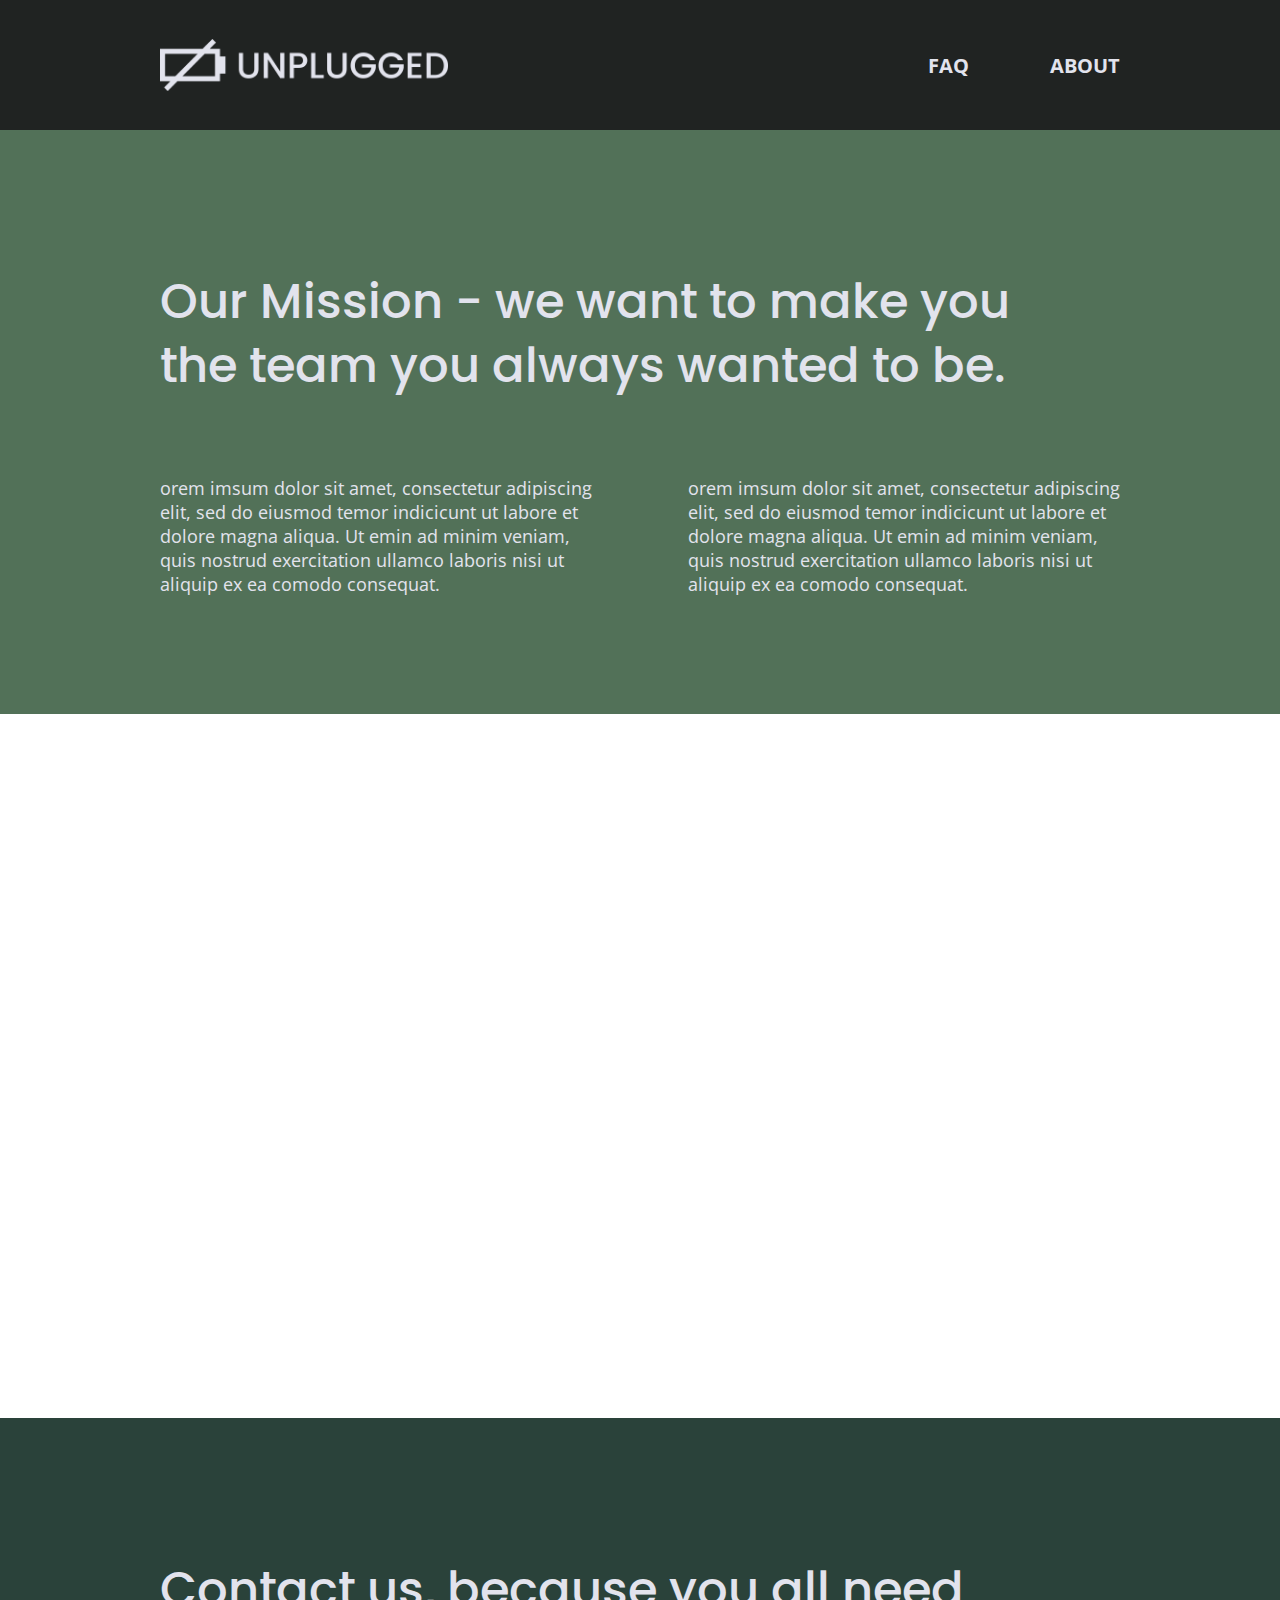
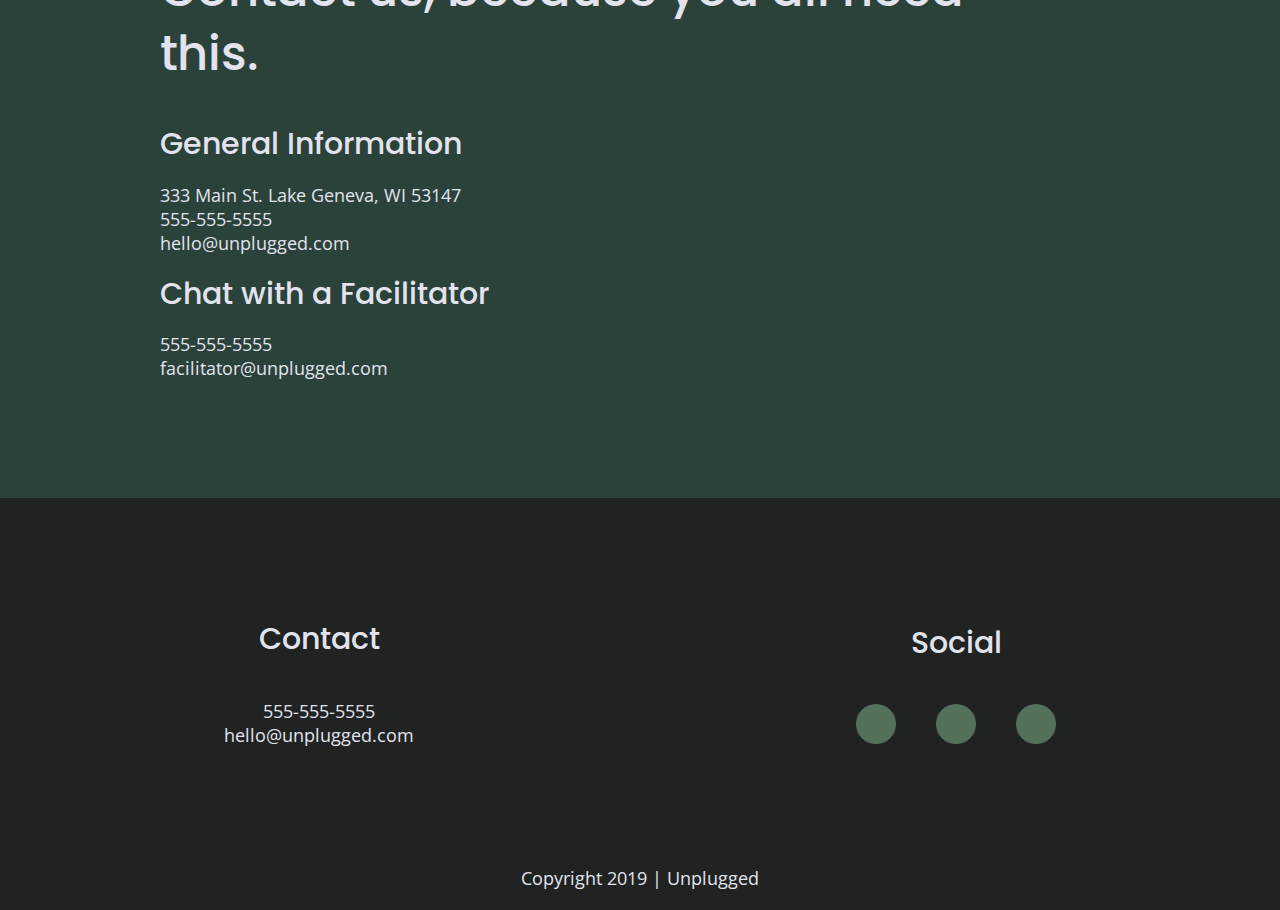
==== commit 055d46f8: "Fixed: ul (centering), title for  'about' and 'faq' pages,  color across devices to be the same, add" ====
--- a/about/index.html
+++ b/about/index.html
@@ -3,7 +3,7 @@
 
 <head>
   <meta charset="utf-8">
-  <title></title>
+  <title>Unplug, Refresh - About</title>
   <meta name="description" content="">
   <meta name="viewport" content="width=device-width, initial-scale=1">
 
@@ -31,13 +31,13 @@
 <header>
     <div class="content-wrapper">
         <figure>
-           <a href="#"> <img src="../img/unpluggedlogo.png" alt="unplugged logo"></a>
+           <a href="../index.html"> <img src="../img/unpluggedlogo.png" alt="unplugged logo"></a>
         </figure>
         <div class="header-divider"></div>
         <nav>
             <ul>
-                <li><a href="faq/index.html" target="_blank">FAQ</a></li>
-                <li><a href="about/index.html" target="_blank">About</a></li>
+                <li><a href="../faq/index.html" target="_blank">FAQ</a></li>
+                <li><a href="index.html" target="_blank">About</a></li>
             </ul>
         </nav>
     </div>
--- a/css/main.css
+++ b/css/main.css
@@ -102,6 +102,7 @@
    
    ul, ol {
     list-style-type: none;
+    padding: 0;
    }
    
    a {
@@ -213,7 +214,6 @@
    
    footer {
        text-align: center;
-       color:#ffffff; 
        flex-direction: column;
    }
    
@@ -240,6 +240,14 @@
       display: flex;
       justify-content: center;
       align-items: center;
+      background-color: #527158;
+      border-radius: 50%;
+      width: 40px;
+      height: 40px;
+   }
+   
+   footer .social-icons p i {
+       font-size: 1.325em;
    }
    
    footer .copyright {
@@ -430,6 +438,7 @@
   
   .faq-content h4 {
       line-height: 1.333;
+      color: burlywood;
   }
    
   
@@ -607,7 +616,7 @@
     
     .features i {
         font-size: 4em;
-        color: brown;
+        color: burlywood;
     }
     
     .features article {
@@ -671,6 +680,11 @@
         line-height: 1.285;
     }
     
+    footer .social-icons {
+        width: 12.5em;
+        justify-content: space-between;
+    }
+    
     footer .copyright {
         width: 100%;
     }
@@ -689,7 +703,7 @@
     }
     
     .map figure {
-        padding-bottom: 70%;
+        padding-bottom: 60%;
     }
     
     .content-section .content-wrapper h2{
@@ -706,6 +720,11 @@
         font-size: 1.5em;
     }
     
+     footer .social-icons {
+        width: 12.5em;
+        justify-content: space-between;
+    }
+    
     /*---------- FAQ Page -----------*/
    
     
@@ -794,7 +813,7 @@
     }
     
     .features i {
-        color:lemonchiffon;
+        color:burlywood;
     }
     
     .features article {
@@ -824,7 +843,7 @@
     }
     
     .map figure {
-        padding-bottom: 70%;
+        padding-bottom: 55%;
     }
     
     .contact-content h4 {
